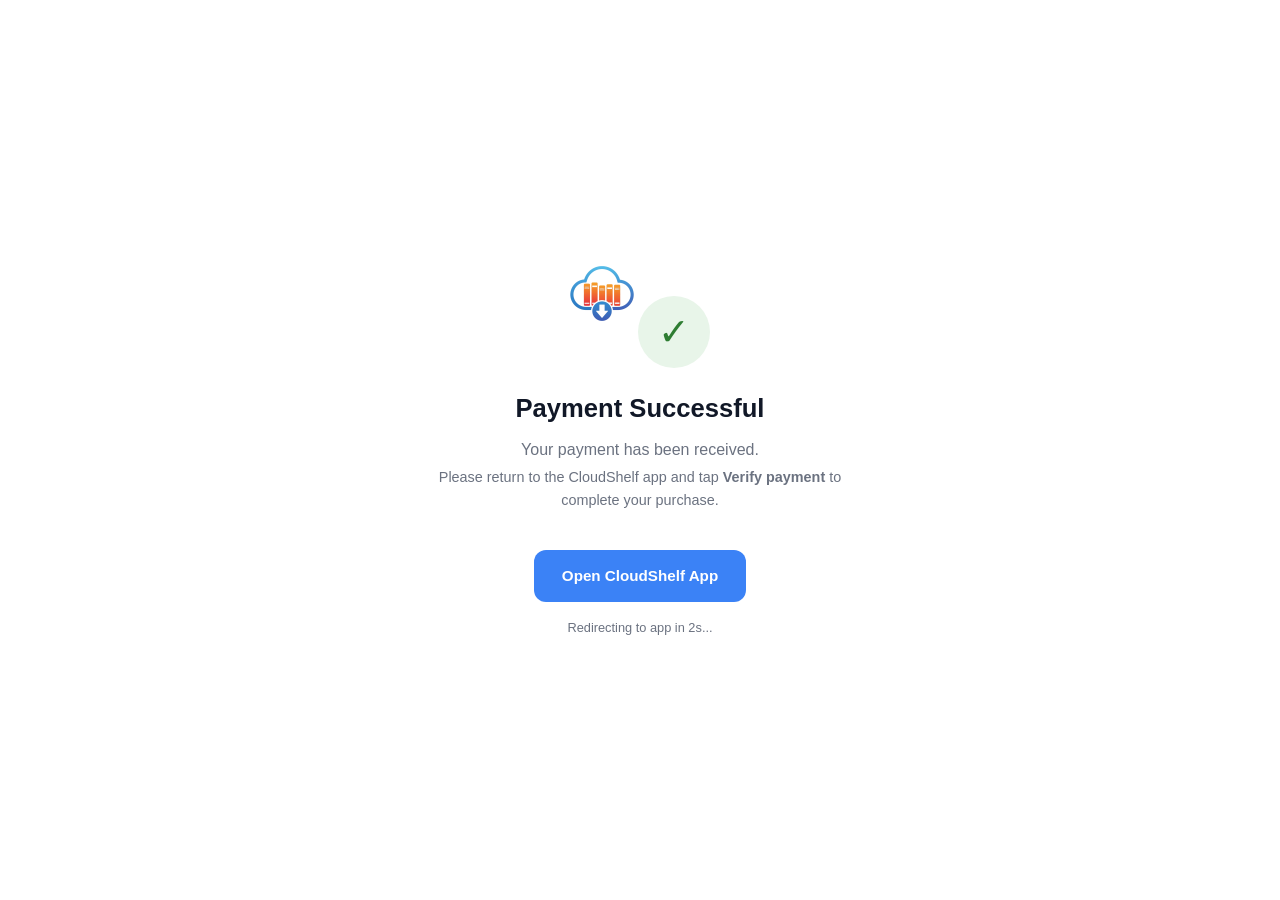
==== payment-return.html @ 8322b2bf "init CloudShelf-Hub" ====
<!DOCTYPE html>
<html lang="en" data-theme="light">
<head>
  <meta charset="UTF-8">
  <meta name="viewport" content="width=device-width, initial-scale=1.0">
  <title>Payment Successful — CloudShelf</title>
  <link rel="icon" href="img/app-logo.png">
  <link rel="stylesheet" href="style.css">
  <style>
    .pay-body {
      display: flex; align-items: center; justify-content: center;
      min-height: 100vh; padding: 24px;
    }
    .pay-card {
      max-width: 460px; width: 100%; text-align: center;
    }
    .pay-card .hero-logo { height: 64px; margin-bottom: 20px; }
    .pay-icon {
      display: inline-flex; align-items: center; justify-content: center;
      width: 72px; height: 72px; border-radius: 50%;
      background: #e8f5e9; color: #2e7d32;
      font-size: 2.4rem; margin-bottom: 20px;
    }
    [data-theme="dark"] .pay-icon {
      background: #1b3a1b; color: #66bb6a;
    }
    .pay-card h1 { font-size: 1.6rem; margin-bottom: 8px; }
    .pay-card .bill-code {
      font-size: 0.8rem; color: var(--text-muted);
      background: var(--surface); display: inline-block;
      padding: 4px 12px; border-radius: 6px; margin: 12px 0 20px;
      font-family: monospace;
    }
    .pay-card .btn { margin-top: 8px; }
    .pay-card .auto-msg {
      font-size: 0.8rem; color: var(--text-muted); margin-top: 16px;
    }
  </style>
</head>
<body>
  <div class="pay-body">
    <div class="pay-card">
      <img src="img/app-logo.png" alt="CloudShelf" class="hero-logo">
      <div class="pay-icon">&#10003;</div>
      <h1>Payment Successful</h1>
      <p style="color:var(--text-muted);margin-bottom:4px">
        Your payment has been received.
      </p>
      <p style="color:var(--text-muted);margin:0 0 4px;font-size:0.9rem">
        Please return to the CloudShelf app and tap <strong>Verify payment</strong> to complete your purchase.
      </p>
      <div class="bill-code" id="billDisplay"></div>
      <br>
      <a class="btn btn-primary" id="openAppBtn" href="cloudshelf://">
        Open CloudShelf App
      </a>
      <p class="auto-msg" id="autoMsg" style="display:none">Redirecting to app in <span id="countdown">3</span>s...</p>
    </div>
  </div>

  <script>
    (function() {
      var params = Object.fromEntries(new URLSearchParams(location.search));
      try {
        localStorage.setItem("cloudshelf_toyyibpay_return", JSON.stringify({
          ...params,
          at: Date.now()
        }));
      } catch (e) {}

      var billCode = params.billcode || params.BillCode || "";
      var billDisplay = document.getElementById("billDisplay");
      if (billCode) {
        billDisplay.textContent = "Bill: " + billCode;
      } else {
        billDisplay.style.display = "none";
      }

      var deepLink = "cloudshelf://payment-return" + (billCode ? "?billcode=" + encodeURIComponent(billCode) : "");
      document.getElementById("openAppBtn").href = deepLink;

      var seconds = 3;
      var countdown = document.getElementById("countdown");
      var autoMsg = document.getElementById("autoMsg");
      if (seconds > 0) {
        autoMsg.style.display = "block";
        var timer = setInterval(function() {
          seconds--;
          countdown.textContent = seconds;
          if (seconds <= 0) {
            clearInterval(timer);
            try { window.location.href = deepLink; } catch (_) {}
            autoMsg.style.display = "none";
          }
        }, 1000);
      }

      var saved = localStorage.getItem("cloudshelf-theme") || "light";
      document.documentElement.setAttribute("data-theme", saved);
    })();
  </script>
</body>
</html>
---- style.css ----
:root {
  --bg: #ffffff;
  --surface: #f3f4f6;
  --surface-hover: #e5e7eb;
  --border: #d1d5db;
  --primary: #3b82f6;
  --primary-hover: #2563eb;
  --primary-glow: rgba(59, 130, 246, 0.1);
  --text: #111827;
  --text-muted: #6b7280;
  --nav-bg: rgba(255, 255, 255, 0.85);
  --radius: 12px;
  --max-width: 1100px;
}

[data-theme="dark"] {
  --bg: #0a0e1a;
  --surface: #111827;
  --surface-hover: #1a2332;
  --border: #1f2937;
  --primary: #3b82f6;
  --primary-hover: #2563eb;
  --primary-glow: rgba(59, 130, 246, 0.15);
  --text: #f3f4f6;
  --text-muted: #9ca3af;
  --nav-bg: rgba(10, 14, 26, 0.85);
}

* { margin: 0; padding: 0; box-sizing: border-box; }
html { scroll-behavior: smooth; }
body {
  font-family: -apple-system, BlinkMacSystemFont, "Segoe UI", Roboto, Oxygen,
    Ubuntu, Cantarell, sans-serif;
  background: var(--bg);
  color: var(--text);
  line-height: 1.6;
  transition: background 0.3s, color 0.3s;
}

a { color: var(--primary); text-decoration: none; }
a:hover { color: var(--primary-hover); }

/* Nav */
nav {
  display: flex; align-items: center; justify-content: space-between;
  padding: 16px 24px; max-width: var(--max-width); margin: 0 auto;
  position: sticky; top: 0; z-index: 50;
  background: var(--nav-bg); backdrop-filter: blur(12px);
  transition: background 0.3s;
}
.nav-left { display: flex; align-items: center; gap: 24px; }
.nav-logo { display: flex; align-items: center; gap: 10px; font-weight: 700; font-size: 1.2rem; }
.nav-logo img { height: 32px; width: auto; }
.nav-links { display: flex; gap: 24px; }
.nav-links a { color: var(--text-muted); font-size: 0.9rem; transition: color 0.2s; }
.nav-links a:hover { color: var(--text); }

.theme-toggle {
  background: none; border: 1px solid var(--border); border-radius: 8px;
  color: var(--text-muted); cursor: pointer; padding: 6px 12px;
  font-size: 0.85rem; transition: all 0.2s;
}
.theme-toggle:hover { color: var(--text); border-color: var(--text-muted); }

/* Sections */
section { padding: 80px 24px; }
.section-inner { max-width: var(--max-width); margin: 0 auto; }
.section-title { font-size: 2rem; font-weight: 800; text-align: center; margin-bottom: 12px; }
.section-sub { color: var(--text-muted); text-align: center; max-width: 600px; margin: 0 auto 48px; font-size: 1.05rem; }

/* Hero */
#hero {
  padding: 100px 24px 80px; text-align: center;
  background: radial-gradient(ellipse at 50% 0%, var(--primary-glow) 0%, transparent 70%);
}
.hero-logo { height: 80px; width: auto; margin-bottom: 24px; }
.hero h1 { font-size: 3rem; font-weight: 900; margin-bottom: 16px; letter-spacing: -0.02em; }
.hero h1 span { color: var(--primary); }
.hero p { color: var(--text-muted); font-size: 1.15rem; max-width: 520px; margin: 0 auto 32px; }
.hero-buttons { display: flex; gap: 16px; justify-content: center; flex-wrap: wrap; margin-top: 24px; }

.btn {
  display: inline-flex; align-items: center; gap: 8px;
  padding: 14px 28px; border-radius: var(--radius); font-weight: 600;
  font-size: 0.95rem; cursor: pointer; border: none; transition: all 0.2s;
}
.btn-primary { background: var(--primary); color: #fff; }
.btn-primary:hover { background: var(--primary-hover); transform: translateY(-2px); box-shadow: 0 8px 24px rgba(59, 130, 246, 0.3); }
.btn-outline { background: transparent; color: var(--text); border: 1px solid var(--border); }
.btn-outline:hover { background: var(--surface); border-color: var(--text-muted); }
.btn-sm { padding: 8px 16px; font-size: 0.8rem; }

/* Features */
#features { background: var(--surface); transition: background 0.3s; }
.features-grid {
  display: grid; grid-template-columns: repeat(auto-fit, minmax(240px, 1fr)); gap: 24px;
}
.feature-card {
  background: var(--bg); border: 1px solid var(--border); border-radius: var(--radius);
  padding: 32px 24px; text-align: center; transition: all 0.2s;
}
.feature-card:hover { border-color: var(--primary); transform: translateY(-4px); }
.feature-card svg { width: 72px; height: 72px; margin-bottom: 16px; }
.feature-card h3 { font-size: 1.1rem; margin-bottom: 8px; }
.feature-card p { color: var(--text-muted); font-size: 0.9rem; }

/* Screenshots */
#screenshots { padding: 80px 0; }
.screenshots-wrapper {
  overflow: hidden; width: 100%;
}
.screenshots-track {
  display: flex; gap: 16px; width: max-content;
  animation: scroll 40s linear infinite;
}
.screenshots-track:hover { animation-play-state: paused; }
.screenshots-track img {
  height: 320px; width: auto; border-radius: var(--radius);
  border: 1px solid var(--border); flex-shrink: 0;
  transition: transform 0.2s; cursor: pointer;
}
.screenshots-track img:hover { transform: scale(1.05); }
@keyframes scroll {
  0% { transform: translateX(0); }
  100% { transform: translateX(-50%); }
}

/* Download */
#download { text-align: center; background: var(--surface); transition: background 0.3s; }
.download-buttons { display: flex; gap: 16px; justify-content: center; flex-wrap: wrap; }
.download-card {
  background: var(--bg); border: 1px solid var(--border); border-radius: var(--radius);
  padding: 32px 40px; text-align: center; min-width: 200px;
}
.download-card h3 { font-size: 1.15rem; margin-bottom: 4px; }
.download-card p { color: var(--text-muted); font-size: 0.85rem; margin-bottom: 16px; }

/* Footer */
footer {
  border-top: 1px solid var(--border); padding: 32px 24px;
  text-align: center; color: var(--text-muted); font-size: 0.85rem;
}
footer a { color: var(--text-muted); }
footer a:hover { color: var(--text); }
footer .footer-links { display: flex; gap: 16px; justify-content: center; align-items: center; flex-wrap: wrap; }
footer .footer-links span { color: var(--text-muted); font-size: 0.85rem; display: inline-flex; align-items: center; gap: 4px; }
footer .footer-links span img { filter: drop-shadow(0 0 1px white); }

/* Legal Pages */
.legal { max-width: 720px; margin: 0 auto; padding: 60px 24px 100px; }
.legal h1 { font-size: 2rem; margin-bottom: 8px; }
.legal .date { color: var(--text-muted); font-size: 0.9rem; margin-bottom: 32px; }
.legal h2 { font-size: 1.3rem; margin: 32px 0 12px; }
.legal p, .legal li { color: var(--text-muted); margin-bottom: 12px; line-height: 1.7; }
.legal ul { padding-left: 24px; }
.legal li { margin-bottom: 6px; }

/* Mobile Toggle */
.menu-toggle { display: none; background: none; border: none; color: var(--text); font-size: 1.5rem; cursor: pointer; }

@media (max-width: 640px) {
  .hero h1 { font-size: 2rem; }
  .section-title { font-size: 1.5rem; }
  .nav-left { flex-wrap: wrap; }
  .nav-links {
    display: none; position: absolute; top: 100%; left: 0; right: 0;
    background: var(--surface); flex-direction: column; padding: 16px 24px;
    border-bottom: 1px solid var(--border);
  }
  .nav-links.open { display: flex; }
  .menu-toggle { display: block; }
}
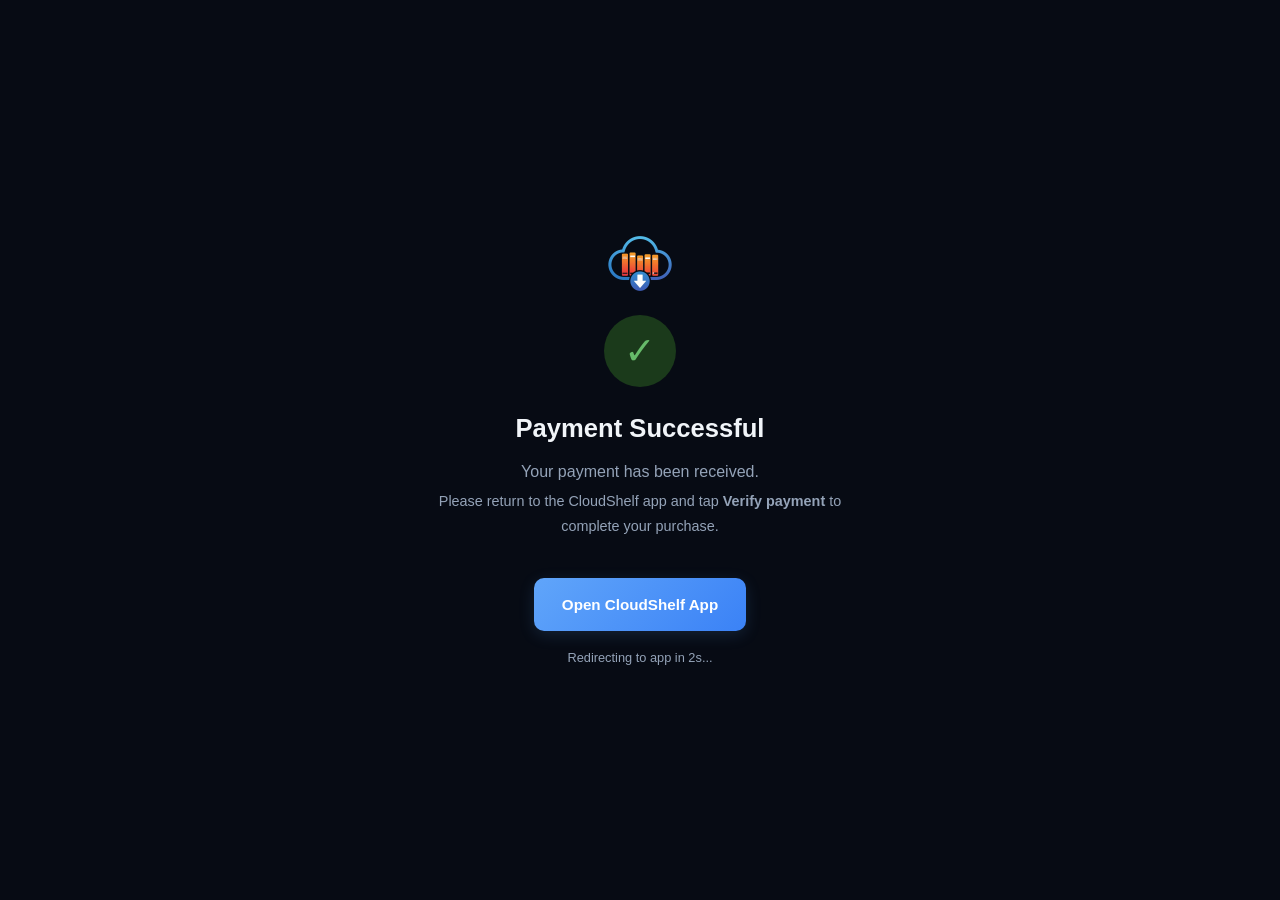
==== commit 9d59ab35: "UI: add logo, platform icons, dark mode default, scroll snap, scroll reveal, OG tags, smooth scroll " ====
--- a/payment-return.html
+++ b/payment-return.html
@@ -1,9 +1,14 @@
 <!DOCTYPE html>
-<html lang="en" data-theme="light">
+<html lang="en" data-theme="dark">
 <head>
   <meta charset="UTF-8">
   <meta name="viewport" content="width=device-width, initial-scale=1.0">
   <title>Payment Successful — CloudShelf</title>
+  <meta property="og:title" content="Payment Successful — CloudShelf">
+  <meta property="og:description" content="Your CloudShelf payment has been confirmed. Return to the app to complete your purchase.">
+  <meta property="og:image" content="https://madbytestudio.github.io/cloudshelf/img/app-logo.png">
+  <meta property="og:url" content="https://madbytestudio.github.io/cloudshelf/payment-return.html">
+  <meta property="og:type" content="website">
   <link rel="icon" href="img/app-logo.png">
   <link rel="stylesheet" href="style.css">
   <style>
@@ -40,7 +45,7 @@
 <body>
   <div class="pay-body">
     <div class="pay-card">
-      <img src="img/app-logo.png" alt="CloudShelf" class="hero-logo">
+      <img src="img/app-logo.png" alt="CloudShelf" class="hero-logo" decoding="async">
       <div class="pay-icon">&#10003;</div>
       <h1>Payment Successful</h1>
       <p style="color:var(--text-muted);margin-bottom:4px">
@@ -95,7 +100,7 @@
         }, 1000);
       }
 
-      var saved = localStorage.getItem("cloudshelf-theme") || "light";
+      var saved = localStorage.getItem("cloudshelf-theme") || "dark";
       document.documentElement.setAttribute("data-theme", saved);
     })();
   </script>
--- a/style.css
+++ b/style.css
@@ -1,172 +1,1283 @@
+/* ============================================
+   CloudShelf — Modern Redesign
+   ============================================ */
+
+html {
+  scroll-behavior: smooth;
+  scroll-snap-type: y proximity;
+  scroll-padding-top: 76px;
+}
+
+section[id] {
+  scroll-snap-align: start;
+  min-height: 100vh;
+}
+
+footer {
+  scroll-snap-align: end;
+  min-height: 160px;
+}
+
+/* ---------- Scroll Reveal ---------- */
+.reveal {
+  opacity: 0;
+  transform: translateY(30px);
+  transition: opacity 0.6s cubic-bezier(0.22, 1, 0.36, 1),
+              transform 0.6s cubic-bezier(0.22, 1, 0.36, 1);
+}
+.reveal.visible {
+  opacity: 1;
+  transform: translateY(0);
+}
+
+/* ---------- Variables ---------- */
 :root {
   --bg: #ffffff;
-  --surface: #f3f4f6;
-  --surface-hover: #e5e7eb;
-  --border: #d1d5db;
+  --surface: #f1f5f9;
+  --surface-hover: #e2e8f0;
+  --border: #cbd5e1;
   --primary: #3b82f6;
   --primary-hover: #2563eb;
-  --primary-glow: rgba(59, 130, 246, 0.1);
-  --text: #111827;
-  --text-muted: #6b7280;
-  --nav-bg: rgba(255, 255, 255, 0.85);
-  --radius: 12px;
+  --primary-light: rgba(59, 130, 246, 0.12);
+  --primary-glow: rgba(59, 130, 246, 0.2);
+  --text: #0f172a;
+  --text-muted: #64748b;
+  --nav-bg: rgba(255, 255, 255, 0.72);
+  --radius: 16px;
+  --radius-sm: 10px;
   --max-width: 1100px;
+  --font-heading: 'Poppins', -apple-system, BlinkMacSystemFont, sans-serif;
+  --font-body: 'Open Sans', -apple-system, BlinkMacSystemFont, sans-serif;
+  --shadow-sm: 0 1px 3px rgba(0, 0, 0, 0.06);
+  --shadow-md: 0 4px 20px rgba(0, 0, 0, 0.08);
+  --shadow-lg: 0 8px 40px rgba(0, 0, 0, 0.12);
+  --shadow-glow: 0 8px 32px var(--primary-glow);
 }
 
 [data-theme="dark"] {
-  --bg: #0a0e1a;
-  --surface: #111827;
-  --surface-hover: #1a2332;
-  --border: #1f2937;
-  --primary: #3b82f6;
-  --primary-hover: #2563eb;
-  --primary-glow: rgba(59, 130, 246, 0.15);
-  --text: #f3f4f6;
-  --text-muted: #9ca3af;
-  --nav-bg: rgba(10, 14, 26, 0.85);
-}
-
-* { margin: 0; padding: 0; box-sizing: border-box; }
-html { scroll-behavior: smooth; }
+  --bg: #070b14;
+  --surface: #0f172a;
+  --surface-hover: #1e293b;
+  --border: #1e293b;
+  --primary: #60a5fa;
+  --primary-hover: #3b82f6;
+  --primary-light: rgba(96, 165, 250, 0.1);
+  --primary-glow: rgba(96, 165, 250, 0.15);
+  --text: #f1f5f9;
+  --text-muted: #94a3b8;
+  --nav-bg: rgba(7, 11, 20, 0.78);
+  --shadow-sm: 0 1px 3px rgba(0, 0, 0, 0.2);
+  --shadow-md: 0 4px 20px rgba(0, 0, 0, 0.3);
+  --shadow-lg: 0 8px 40px rgba(0, 0, 0, 0.4);
+  --shadow-glow: 0 8px 32px var(--primary-glow);
+}
+
+/* ---------- Reset ---------- */
+*, *::before, *::after { margin: 0; padding: 0; box-sizing: border-box; }
+
+html {
+  scroll-behavior: smooth;
+  scroll-padding-top: 80px;
+}
+
 body {
-  font-family: -apple-system, BlinkMacSystemFont, "Segoe UI", Roboto, Oxygen,
-    Ubuntu, Cantarell, sans-serif;
+  font-family: var(--font-body);
   background: var(--bg);
   color: var(--text);
-  line-height: 1.6;
-  transition: background 0.3s, color 0.3s;
-}
-
-a { color: var(--primary); text-decoration: none; }
+  line-height: 1.7;
+  transition: background 0.4s ease, color 0.4s ease;
+  overflow-x: hidden;
+  -webkit-font-smoothing: antialiased;
+  -moz-osx-font-smoothing: grayscale;
+}
+
+a { color: var(--primary); text-decoration: none; transition: color 0.2s; }
 a:hover { color: var(--primary-hover); }
 
-/* Nav */
+img { max-width: 100%; height: auto; display: block; }
+
+/* ---------- Kinetic Canvas ---------- */
+#kinetic-canvas {
+  position: fixed;
+  inset: 0;
+  width: 100%;
+  height: 100%;
+  pointer-events: none;
+  z-index: -1;
+}
+
+/* ---------- Nav ---------- */
 nav {
-  display: flex; align-items: center; justify-content: space-between;
-  padding: 16px 24px; max-width: var(--max-width); margin: 0 auto;
-  position: sticky; top: 0; z-index: 50;
-  background: var(--nav-bg); backdrop-filter: blur(12px);
-  transition: background 0.3s;
-}
-.nav-left { display: flex; align-items: center; gap: 24px; }
-.nav-logo { display: flex; align-items: center; gap: 10px; font-weight: 700; font-size: 1.2rem; }
-.nav-logo img { height: 32px; width: auto; }
-.nav-links { display: flex; gap: 24px; }
-.nav-links a { color: var(--text-muted); font-size: 0.9rem; transition: color 0.2s; }
-.nav-links a:hover { color: var(--text); }
+  display: flex;
+  align-items: center;
+  justify-content: space-between;
+  padding: 12px 20px;
+  max-width: var(--max-width);
+  margin: 12px auto 0;
+  position: sticky;
+  top: 12px;
+  z-index: 100;
+  background: var(--nav-bg);
+  backdrop-filter: blur(16px) saturate(1.4);
+  -webkit-backdrop-filter: blur(16px) saturate(1.4);
+  border: 1px solid var(--border);
+  border-radius: var(--radius);
+  transition: background 0.4s, border-color 0.4s, box-shadow 0.4s;
+  box-shadow: var(--shadow-sm);
+}
+
+.nav-left {
+  display: flex;
+  align-items: center;
+  gap: 20px;
+  width: 100%;
+}
+
+.nav-logo {
+  display: flex;
+  align-items: center;
+  gap: 10px;
+  font-family: var(--font-heading);
+  font-weight: 700;
+  font-size: 1.15rem;
+  color: var(--text) !important;
+  flex-shrink: 0;
+}
+
+.nav-logo img {
+  height: 32px;
+  width: auto;
+  border-radius: 6px;
+}
+
+.nav-links {
+  display: flex;
+  gap: 8px;
+  margin-left: auto;
+}
+
+.nav-links a {
+  color: var(--text-muted);
+  font-size: 0.9rem;
+  font-weight: 500;
+  padding: 6px 14px;
+  border-radius: 8px;
+  transition: all 0.2s;
+}
+
+.nav-links a:hover,
+.nav-links a.active {
+  color: var(--text);
+  background: var(--primary-light);
+}
 
 .theme-toggle {
-  background: none; border: 1px solid var(--border); border-radius: 8px;
-  color: var(--text-muted); cursor: pointer; padding: 6px 12px;
-  font-size: 0.85rem; transition: all 0.2s;
-}
-.theme-toggle:hover { color: var(--text); border-color: var(--text-muted); }
-
-/* Sections */
-section { padding: 80px 24px; }
-.section-inner { max-width: var(--max-width); margin: 0 auto; }
-.section-title { font-size: 2rem; font-weight: 800; text-align: center; margin-bottom: 12px; }
-.section-sub { color: var(--text-muted); text-align: center; max-width: 600px; margin: 0 auto 48px; font-size: 1.05rem; }
-
-/* Hero */
+  display: flex;
+  align-items: center;
+  justify-content: center;
+  background: var(--surface);
+  border: 1px solid var(--border);
+  border-radius: 10px;
+  color: var(--text-muted);
+  cursor: pointer;
+  padding: 8px;
+  font-size: 0;
+  transition: all 0.2s;
+  flex-shrink: 0;
+  width: 38px;
+  height: 38px;
+}
+
+.theme-toggle:hover {
+  color: var(--text);
+  border-color: var(--text-muted);
+  background: var(--surface-hover);
+}
+
+[data-theme="light"] .theme-toggle .moon-icon { display: block; }
+[data-theme="light"] .theme-toggle .sun-icon { display: none; }
+[data-theme="dark"] .theme-toggle .sun-icon { display: block; }
+[data-theme="dark"] .theme-toggle .moon-icon { display: none; }
+
+/* ---------- Hamburger ---------- */
+.menu-toggle {
+  display: none;
+  flex-direction: column;
+  justify-content: center;
+  align-items: center;
+  gap: 4px;
+  background: none;
+  border: none;
+  cursor: pointer;
+  padding: 6px;
+  margin-left: auto;
+  width: 36px;
+  height: 36px;
+  border-radius: 8px;
+  transition: background 0.2s;
+}
+
+.menu-toggle:hover { background: var(--surface-hover); }
+
+.menu-toggle span {
+  display: block;
+  width: 22px;
+  height: 2px;
+  background: var(--text);
+  border-radius: 2px;
+  transition: all 0.3s cubic-bezier(0.34, 1.56, 0.64, 1);
+}
+
+.menu-toggle.open span:nth-child(1) {
+  transform: translateY(6px) rotate(45deg);
+}
+
+.menu-toggle.open span:nth-child(2) {
+  opacity: 0;
+  transform: scaleX(0);
+}
+
+.menu-toggle.open span:nth-child(3) {
+  transform: translateY(-6px) rotate(-45deg);
+}
+
+/* ---------- Sections ---------- */
+section {
+  padding: 80px 20px;
+}
+
+.section-inner {
+  max-width: var(--max-width);
+  margin: 0 auto;
+}
+
+.section-title {
+  font-family: var(--font-heading);
+  font-size: clamp(1.75rem, 4vw, 2.5rem);
+  font-weight: 800;
+  text-align: center;
+  margin-bottom: 12px;
+  letter-spacing: -0.02em;
+}
+
+.section-sub {
+  color: var(--text-muted);
+  text-align: center;
+  max-width: 560px;
+  margin: 0 auto 48px;
+  font-size: clamp(0.95rem, 1.5vw, 1.1rem);
+}
+
+/* ---------- Scroll Reveal ---------- */
+.reveal-on-scroll {
+  opacity: 0;
+  transform: translateY(30px);
+  transition: opacity 0.7s cubic-bezier(0.22, 1, 0.36, 1),
+              transform 0.7s cubic-bezier(0.22, 1, 0.36, 1);
+}
+
+.reveal-on-scroll.revealed {
+  opacity: 1;
+  transform: translateY(0);
+}
+
+/* ---------- Hero ---------- */
 #hero {
-  padding: 100px 24px 80px; text-align: center;
-  background: radial-gradient(ellipse at 50% 0%, var(--primary-glow) 0%, transparent 70%);
-}
-.hero-logo { height: 80px; width: auto; margin-bottom: 24px; }
-.hero h1 { font-size: 3rem; font-weight: 900; margin-bottom: 16px; letter-spacing: -0.02em; }
-.hero h1 span { color: var(--primary); }
-.hero p { color: var(--text-muted); font-size: 1.15rem; max-width: 520px; margin: 0 auto 32px; }
-.hero-buttons { display: flex; gap: 16px; justify-content: center; flex-wrap: wrap; margin-top: 24px; }
-
+  padding: 40px 20px 80px;
+  text-align: center;
+  position: relative;
+  overflow: hidden;
+}
+
+.hero-bg-shapes {
+  position: absolute;
+  inset: 0;
+  pointer-events: none;
+  overflow: hidden;
+  z-index: 0;
+}
+
+.shape {
+  position: absolute;
+  border-radius: 50%;
+  filter: blur(80px);
+  opacity: 0.4;
+}
+
+.shape-1 {
+  width: 500px;
+  height: 500px;
+  background: radial-gradient(circle, var(--primary) 0%, transparent 70%);
+  top: -200px;
+  right: -100px;
+  animation: floatShape 12s ease-in-out infinite;
+}
+
+.shape-2 {
+  width: 350px;
+  height: 350px;
+  background: radial-gradient(circle, #818cf8 0%, transparent 70%);
+  bottom: -100px;
+  left: -80px;
+  animation: floatShape 16s ease-in-out infinite reverse;
+}
+
+.shape-3 {
+  width: 250px;
+  height: 250px;
+  background: radial-gradient(circle, #06b6d4 0%, transparent 70%);
+  top: 40%;
+  left: 60%;
+  animation: floatShape 14s ease-in-out infinite 2s;
+}
+
+@keyframes floatShape {
+  0%, 100% { transform: translate(0, 0) scale(1); }
+  33% { transform: translate(30px, -40px) scale(1.05); }
+  66% { transform: translate(-20px, 20px) scale(0.95); }
+}
+
+.hero-content {
+  display: grid;
+  grid-template-columns: 1fr 1fr;
+  gap: 48px;
+  align-items: center;
+  text-align: left;
+  position: relative;
+  z-index: 1;
+}
+
+.hero-text {
+  display: flex;
+  flex-direction: column;
+  align-items: center;
+  text-align: center;
+  gap: 16px;
+}
+
+.hero-badge {
+  display: inline-flex;
+  align-items: center;
+  gap: 6px;
+  background: var(--primary-light);
+  color: var(--primary);
+  font-size: 0.8rem;
+  font-weight: 600;
+  padding: 6px 14px;
+  border-radius: 20px;
+  width: fit-content;
+  border: 1px solid color-mix(in srgb, var(--primary) 20%, transparent);
+}
+
+#hero h1 {
+  font-family: var(--font-heading);
+  font-size: clamp(2.5rem, 5.5vw, 4rem);
+  font-weight: 900;
+  letter-spacing: -0.03em;
+  line-height: 1.1;
+}
+
+#hero h1 .swap-text { color: var(--primary); }
+
+.hero-desc {
+  color: var(--text-muted);
+  font-size: clamp(0.95rem, 1.3vw, 1.1rem);
+  max-width: 480px;
+  margin: 0 auto;
+  line-height: 1.7;
+}
+
+.hero-buttons {
+  display: flex;
+  gap: 12px;
+  flex-wrap: wrap;
+  justify-content: center;
+  margin-top: 8px;
+}
+
+/* Hero Visual - Mockup */
+.hero-visual {
+  display: flex;
+  align-items: center;
+  justify-content: center;
+}
+
+.hero-mockup {
+  position: relative;
+  width: 100%;
+  max-width: 280px;
+  border-radius: 20px;
+  overflow: hidden;
+  border: 2px solid var(--border);
+  box-shadow: var(--shadow-lg);
+  transform: perspective(800px) rotateY(-5deg) rotateX(2deg);
+  transition: transform 0.5s cubic-bezier(0.22, 1, 0.36, 1);
+}
+
+.hero-mockup:hover {
+  transform: perspective(800px) rotateY(0deg) rotateX(0deg);
+}
+
+.hero-mockup img {
+  width: 100%;
+  height: auto;
+  display: block;
+}
+
+.mockup-glow {
+  position: absolute;
+  inset: 0;
+  background: linear-gradient(135deg, rgba(59,130,246,0.15) 0%, transparent 50%);
+  pointer-events: none;
+}
+
+/* Hero Legacy (for tilt JS compatibility) */
+.hero-logo-tilt {
+  perspective: 650px;
+  display: inline-flex;
+  flex-direction: column;
+  align-items: center;
+  margin-bottom: 24px;
+}
+
+.hero-logo {
+  max-width: 200px;
+  height: auto;
+  display: block;
+  margin: 0 auto 16px;
+}
+
+/* Download Icon Animation */
+.download-icon {
+  overflow: visible;
+}
+
+.download-arrow {
+  transform-origin: center;
+  transition: transform 0.3s cubic-bezier(0.68, -0.6, 0.32, 1.6);
+}
+
+.btn:hover .download-arrow {
+  transform: translateY(2px);
+}
+
+/* ---------- Buttons ---------- */
 .btn {
-  display: inline-flex; align-items: center; gap: 8px;
-  padding: 14px 28px; border-radius: var(--radius); font-weight: 600;
-  font-size: 0.95rem; cursor: pointer; border: none; transition: all 0.2s;
-}
-.btn-primary { background: var(--primary); color: #fff; }
-.btn-primary:hover { background: var(--primary-hover); transform: translateY(-2px); box-shadow: 0 8px 24px rgba(59, 130, 246, 0.3); }
-.btn-outline { background: transparent; color: var(--text); border: 1px solid var(--border); }
-.btn-outline:hover { background: var(--surface); border-color: var(--text-muted); }
-.btn-sm { padding: 8px 16px; font-size: 0.8rem; }
-
-/* Features */
-#features { background: var(--surface); transition: background 0.3s; }
+  --mx: 0px;
+  --my: 0px;
+  display: inline-flex;
+  align-items: center;
+  gap: 8px;
+  padding: 14px 28px;
+  border-radius: var(--radius-sm);
+  font-family: var(--font-body);
+  font-weight: 600;
+  font-size: 0.95rem;
+  cursor: pointer;
+  border: none;
+  transition: all 0.25s cubic-bezier(0.22, 1, 0.36, 1);
+  transform: translate(var(--mx), var(--my));
+}
+
+.btn-primary {
+  background: linear-gradient(135deg, var(--primary), var(--primary-hover));
+  color: #fff;
+  box-shadow: 0 4px 16px var(--primary-glow);
+}
+
+.btn-primary:hover {
+  color: #fff;
+  transform: translate(var(--mx), calc(var(--my) + -2px));
+  box-shadow: 0 8px 28px var(--primary-glow);
+}
+
+.btn-outline {
+  background: transparent;
+  color: var(--text);
+  border: 1px solid var(--border);
+}
+
+.btn-outline:hover {
+  background: var(--surface);
+  border-color: var(--text-muted);
+  transform: translate(var(--mx), calc(var(--my) + -2px));
+}
+
+.btn-green {
+  background: linear-gradient(135deg, #22c55e, #16a34a);
+  color: #fff;
+  box-shadow: 0 4px 16px rgba(34, 197, 94, 0.3);
+}
+
+.btn-green:hover {
+  color: #fff;
+  transform: translate(var(--mx), calc(var(--my) + -2px));
+  box-shadow: 0 8px 28px rgba(34, 197, 94, 0.4);
+}
+
+.btn-red {
+  background: linear-gradient(135deg, #ef4444, #dc2626);
+  color: #fff;
+  box-shadow: 0 4px 16px rgba(239, 68, 68, 0.3);
+}
+
+.btn-red:hover {
+  color: #fff;
+  transform: translate(var(--mx), calc(var(--my) + -2px));
+  box-shadow: 0 8px 28px rgba(239, 68, 68, 0.4);
+}
+
+.btn-danger {
+  border-color: #ef4444 !important;
+  color: #ef4444 !important;
+}
+
+.btn-danger:hover {
+  background: rgba(239, 68, 68, 0.08) !important;
+}
+
+/* ---------- Features ---------- */
+#features {
+  background: linear-gradient(180deg,
+    color-mix(in srgb, var(--primary) 5%, var(--bg)) 0%,
+    var(--surface) 100%);
+  transition: background 0.4s;
+}
+
 .features-grid {
-  display: grid; grid-template-columns: repeat(auto-fit, minmax(240px, 1fr)); gap: 24px;
-}
+  display: grid;
+  grid-template-columns: repeat(auto-fit, minmax(240px, 1fr));
+  gap: 24px;
+}
+
 .feature-card {
-  background: var(--bg); border: 1px solid var(--border); border-radius: var(--radius);
-  padding: 32px 24px; text-align: center; transition: all 0.2s;
-}
-.feature-card:hover { border-color: var(--primary); transform: translateY(-4px); }
-.feature-card svg { width: 72px; height: 72px; margin-bottom: 16px; }
-.feature-card h3 { font-size: 1.1rem; margin-bottom: 8px; }
-.feature-card p { color: var(--text-muted); font-size: 0.9rem; }
-
-/* Screenshots */
-#screenshots { padding: 80px 0; }
-.screenshots-wrapper {
-  overflow: hidden; width: 100%;
-}
-.screenshots-track {
-  display: flex; gap: 16px; width: max-content;
-  animation: scroll 40s linear infinite;
-}
-.screenshots-track:hover { animation-play-state: paused; }
-.screenshots-track img {
-  height: 320px; width: auto; border-radius: var(--radius);
-  border: 1px solid var(--border); flex-shrink: 0;
-  transition: transform 0.2s; cursor: pointer;
-}
-.screenshots-track img:hover { transform: scale(1.05); }
-@keyframes scroll {
-  0% { transform: translateX(0); }
-  100% { transform: translateX(-50%); }
-}
-
-/* Download */
-#download { text-align: center; background: var(--surface); transition: background 0.3s; }
-.download-buttons { display: flex; gap: 16px; justify-content: center; flex-wrap: wrap; }
+  background: var(--bg);
+  border: 1px solid var(--border);
+  border-radius: var(--radius);
+  padding: 36px 28px;
+  text-align: center;
+  opacity: 0;
+  transform: translateY(30px);
+  transition: opacity 0.6s cubic-bezier(0.22,1,0.36,1),
+              transform 0.6s cubic-bezier(0.22,1,0.36,1),
+              border-color 0.3s, box-shadow 0.3s;
+  cursor: default;
+}
+
+.feature-card.visible {
+  opacity: 1;
+  transform: translateY(0);
+}
+
+.feature-card:hover,
+.feature-card.visible:hover {
+  border-color: var(--primary);
+  transform: translateY(-6px);
+  box-shadow: 0 12px 40px var(--primary-light);
+}
+
+.feature-icon {
+  display: flex;
+  align-items: center;
+  justify-content: center;
+  margin-bottom: 16px;
+}
+
+.feature-card svg {
+  width: 72px;
+  height: 72px;
+  overflow: visible;
+}
+
+.feature-card svg .icon-blue {
+  stroke-dashoffset: 0;
+  stroke-dasharray: var(--path-len, 0);
+  transition: stroke-dashoffset 0.5s cubic-bezier(0.22,1,0.36,1);
+}
+
+.feature-card svg .icon-cyan {
+  stroke-dashoffset: var(--path-len, 0);
+  stroke-dasharray: var(--path-len, 0);
+  stroke: #06b6d4;
+  transition: stroke-dashoffset 0.5s cubic-bezier(0.22,1,0.36,1) 0.15s;
+}
+
+.feature-card:hover svg .icon-blue { stroke-dashoffset: var(--path-len, 0); }
+.feature-card:hover svg .icon-cyan { stroke-dashoffset: 0; }
+
+.feature-card h3 {
+  font-family: var(--font-heading);
+  font-size: 1.1rem;
+  font-weight: 600;
+  margin-bottom: 8px;
+}
+
+.feature-card p {
+  color: var(--text-muted);
+  font-size: 0.9rem;
+  line-height: 1.65;
+}
+
+/* ---------- Gallery / Coverflow ---------- */
+#gallery {
+  text-align: center;
+  overflow-x: hidden;
+}
+
+#gallery .coverflow-container {
+  position: relative;
+  width: 100%;
+  max-width: 900px;
+  height: 420px;
+  perspective: 1000px;
+  margin: 0 auto;
+}
+
+.coverflow-track {
+  position: relative;
+  width: 100%;
+  height: 100%;
+  transform-style: preserve-3d;
+}
+
+.coverflow-card {
+  position: absolute;
+  left: 50%;
+  top: 50%;
+  height: 380px;
+  width: auto;
+  border-radius: var(--radius);
+  overflow: hidden;
+  cursor: pointer;
+  transition: transform 0.5s cubic-bezier(0.22, 1, 0.36, 1),
+              opacity 0.5s ease;
+  border: 2px solid var(--border);
+  backface-visibility: hidden;
+  transform-style: preserve-3d;
+  will-change: transform, opacity;
+  box-shadow: var(--shadow-md);
+  background: var(--surface);
+}
+
+.coverflow-card img {
+  height: 100%;
+  width: auto;
+  display: block;
+  pointer-events: none;
+  user-select: none;
+}
+
+.coverflow-card.active {
+  border-color: var(--primary);
+  box-shadow: 0 0 30px var(--primary-glow), var(--shadow-md);
+}
+
+.coverflow-arrow {
+  position: absolute;
+  top: 50%;
+  transform: translateY(-50%);
+  width: 48px;
+  height: 48px;
+  border-radius: 50%;
+  border: 1px solid var(--border);
+  background: var(--bg);
+  color: var(--text);
+  cursor: pointer;
+  z-index: 10;
+  display: flex;
+  align-items: center;
+  justify-content: center;
+  transition: all 0.2s;
+  box-shadow: var(--shadow-md);
+}
+
+.coverflow-arrow:hover {
+  background: var(--surface);
+  border-color: var(--primary);
+  color: var(--primary);
+}
+
+.coverflow-arrow-left { left: 4px; }
+.coverflow-arrow-right { right: 4px; }
+
+/* ---------- Download ---------- */
+#download {
+  text-align: center;
+  background: var(--surface);
+  transition: background 0.4s;
+}
+
+.download-buttons {
+  display: grid;
+  grid-template-columns: repeat(auto-fit, minmax(300px, 1fr));
+  gap: 20px;
+}
+
 .download-card {
-  background: var(--bg); border: 1px solid var(--border); border-radius: var(--radius);
-  padding: 32px 40px; text-align: center; min-width: 200px;
-}
-.download-card h3 { font-size: 1.15rem; margin-bottom: 4px; }
-.download-card p { color: var(--text-muted); font-size: 0.85rem; margin-bottom: 16px; }
-
-/* Footer */
+  background: var(--bg);
+  border: 1px solid var(--border);
+  border-radius: var(--radius);
+  padding: 32px;
+  text-align: center;
+  display: flex;
+  flex-direction: column;
+  align-items: center;
+  gap: 12px;
+  transition: all 0.3s cubic-bezier(0.22, 1, 0.36, 1);
+  cursor: default;
+}
+
+.download-card:hover {
+  border-color: var(--primary);
+  box-shadow: 0 12px 40px var(--primary-light);
+  transform: translateY(-4px);
+}
+
+.download-card.card-green:hover {
+  border-color: #22c55e;
+  box-shadow: 0 12px 40px rgba(34, 197, 94, 0.12);
+}
+
+.download-card.card-red:hover {
+  border-color: #ef4444;
+  box-shadow: 0 12px 40px rgba(239, 68, 68, 0.12);
+}
+
+.platform-icon {
+  display: flex;
+  align-items: center;
+  justify-content: center;
+  width: 72px;
+  height: 72px;
+  border-radius: 50%;
+  background: var(--primary-light);
+  margin-bottom: 4px;
+}
+
+.download-card.card-green .platform-icon {
+  background: rgba(34, 197, 94, 0.12);
+}
+
+.download-card.card-red .platform-icon {
+  background: rgba(239, 68, 68, 0.12);
+}
+
+.download-card h3 {
+  font-family: var(--font-heading);
+  font-size: 1.2rem;
+  font-weight: 600;
+}
+
+.download-card > p {
+  color: var(--text-muted);
+  font-size: 0.85rem;
+}
+
+.download-card .btn {
+  width: 100%;
+  justify-content: center;
+  margin-top: 4px;
+}
+
+.qr-section {
+  display: flex;
+  flex-direction: column;
+  align-items: center;
+  gap: 8px;
+  width: 100%;
+  margin-top: 8px;
+}
+
+.qr-section img {
+  border-radius: 12px;
+  border: 2px solid var(--border);
+  max-width: 160px;
+  height: auto;
+}
+
+.qr-section p {
+  font-size: 0.75rem;
+  color: var(--text-muted);
+  text-align: center;
+  max-width: 200px;
+}
+
+.update-footer {
+  margin-top: 8px;
+  padding-top: 12px;
+  border-top: 1px solid var(--border);
+  font-size: 0.75rem;
+  color: var(--text-muted);
+  width: 100%;
+}
+
+/* ---------- Terminal Install Guide ---------- */
+.install-terminal {
+  width: 100%;
+  border-radius: var(--radius-sm);
+  overflow: hidden;
+  font-size: 0.85rem;
+  text-align: left;
+}
+
+.install-terminal[open] {
+  border: 1px solid var(--border);
+}
+
+.terminal-bar {
+  display: flex;
+  align-items: center;
+  gap: 8px;
+  padding: 10px 14px;
+  cursor: pointer;
+  border-radius: var(--radius-sm);
+  border: 1px solid var(--border);
+  list-style: none;
+  -webkit-user-select: none;
+  user-select: none;
+  transition: all 0.2s;
+}
+
+.install-terminal[open] .terminal-bar {
+  border-radius: var(--radius-sm) var(--radius-sm) 0 0;
+  border-bottom: none;
+  background: var(--surface-hover);
+}
+
+.terminal-bar::-webkit-details-marker { display: none; }
+.terminal-bar::marker { display: none; content: ''; }
+
+.terminal-bar:hover {
+  background: var(--surface-hover);
+  border-color: var(--primary);
+}
+
+.terminal-dots { display: flex; gap: 4px; flex-shrink: 0; }
+
+.terminal-dots .dot {
+  width: 8px;
+  height: 8px;
+  border-radius: 50%;
+  opacity: 0.9;
+}
+
+.terminal-dots .dot:nth-child(1) { background: #ff5f57; }
+.terminal-dots .dot:nth-child(2) { background: #ffbd2e; }
+.terminal-dots .dot:nth-child(3) { background: #28c840; }
+
+.terminal-title {
+  font-family: 'SF Mono', 'Fira Code', 'Consolas', monospace;
+  font-size: 10px;
+  color: var(--text-muted);
+  letter-spacing: 0.05em;
+  text-transform: uppercase;
+}
+
+.terminal-body {
+  padding: 16px 14px;
+  background: var(--surface);
+  border: 1px solid var(--border);
+  border-top: none;
+  border-radius: 0 0 var(--radius-sm) var(--radius-sm);
+}
+
+.step {
+  display: flex;
+  align-items: flex-start;
+  gap: 10px;
+  position: relative;
+  padding-bottom: 18px;
+}
+
+.step:last-child { padding-bottom: 0; }
+
+.step-line {
+  position: absolute;
+  left: 11px;
+  top: 22px;
+  bottom: -4px;
+  width: 1px;
+  background: var(--primary);
+  opacity: 0.25;
+}
+
+.step:last-child .step-line { display: none; }
+
+.step-circle {
+  width: 23px;
+  height: 23px;
+  border-radius: 50%;
+  background: linear-gradient(135deg, var(--primary), var(--primary-hover));
+  display: flex;
+  align-items: center;
+  justify-content: center;
+  flex-shrink: 0;
+  z-index: 1;
+  font-size: 11px;
+  font-weight: 700;
+  color: #fff;
+}
+
+.step-content { display: flex; flex-direction: column; gap: 1px; padding-top: 2px; }
+
+.step-label {
+  font-size: 0.8rem;
+  font-weight: 600;
+  color: var(--text);
+}
+
+.step-desc {
+  font-size: 0.75rem;
+  color: var(--text-muted);
+  line-height: 1.5;
+}
+
+.step-desc code {
+  background: var(--bg);
+  padding: 1px 6px;
+  border-radius: 4px;
+  font-size: 0.7rem;
+  border: 1px solid var(--border);
+}
+
+/* ---------- Footer ---------- */
 footer {
-  border-top: 1px solid var(--border); padding: 32px 24px;
-  text-align: center; color: var(--text-muted); font-size: 0.85rem;
-}
-footer a { color: var(--text-muted); }
-footer a:hover { color: var(--text); }
-footer .footer-links { display: flex; gap: 16px; justify-content: center; align-items: center; flex-wrap: wrap; }
-footer .footer-links span { color: var(--text-muted); font-size: 0.85rem; display: inline-flex; align-items: center; gap: 4px; }
-footer .footer-links span img { filter: drop-shadow(0 0 1px white); }
-
-/* Legal Pages */
-.legal { max-width: 720px; margin: 0 auto; padding: 60px 24px 100px; }
-.legal h1 { font-size: 2rem; margin-bottom: 8px; }
-.legal .date { color: var(--text-muted); font-size: 0.9rem; margin-bottom: 32px; }
-.legal h2 { font-size: 1.3rem; margin: 32px 0 12px; }
-.legal p, .legal li { color: var(--text-muted); margin-bottom: 12px; line-height: 1.7; }
+  border-top: 1px solid var(--border);
+  padding: 40px 20px;
+  text-align: center;
+}
+
+.footer-inner {
+  max-width: var(--max-width);
+  margin: 0 auto;
+  display: flex;
+  flex-direction: column;
+  align-items: center;
+  gap: 16px;
+}
+
+.footer-brand {
+  display: flex;
+  align-items: center;
+  gap: 10px;
+  font-family: var(--font-heading);
+  font-weight: 600;
+  font-size: 1rem;
+  color: var(--text);
+}
+
+.footer-logo {
+  height: 28px;
+  width: auto;
+  filter: drop-shadow(0 0 1px white);
+}
+
+.footer-links {
+  display: flex;
+  gap: 20px;
+  flex-wrap: wrap;
+  justify-content: center;
+}
+
+.footer-links a {
+  color: var(--text-muted);
+  font-size: 0.85rem;
+  transition: color 0.2s;
+}
+
+.footer-links a:hover { color: var(--text); }
+
+.footer-copy {
+  color: var(--text-muted);
+  font-size: 0.8rem;
+  opacity: 0.7;
+}
+
+/* ---------- Legal Pages ---------- */
+.legal {
+  max-width: 720px;
+  margin: 0 auto;
+  padding: 60px 20px 100px;
+}
+
+.legal h1 {
+  font-family: var(--font-heading);
+  font-size: clamp(1.6rem, 3vw, 2rem);
+  margin-bottom: 8px;
+}
+
+.legal .date {
+  color: var(--text-muted);
+  font-size: 0.9rem;
+  margin-bottom: 32px;
+}
+
+.legal h2 {
+  font-family: var(--font-heading);
+  font-size: 1.3rem;
+  margin: 32px 0 12px;
+}
+
+.legal p, .legal li {
+  color: var(--text-muted);
+  margin-bottom: 12px;
+  line-height: 1.7;
+}
+
 .legal ul { padding-left: 24px; }
 .legal li { margin-bottom: 6px; }
 
-/* Mobile Toggle */
-.menu-toggle { display: none; background: none; border: none; color: var(--text); font-size: 1.5rem; cursor: pointer; }
-
+/* ---------- Typewriter ---------- */
+.hero-tagline {
+  font-family: var(--font-heading);
+  font-size: clamp(1.2rem, 2.5vw, 1.6rem);
+  color: var(--primary);
+  font-weight: 600;
+  min-height: 2rem;
+}
+
+.typewriter-container { display: inline; }
+.typewriter-text { display: inline; }
+
+.typewriter-cursor {
+  display: inline;
+  margin-left: 2px;
+  font-weight: 300;
+  animation: blink 0.8s step-end infinite;
+  color: var(--primary);
+}
+
+@keyframes blink {
+  0%, 100% { opacity: 1; }
+  50% { opacity: 0; }
+}
+
+/* ---------- Letter Swap ---------- */
+.swap-text {
+  display: inline-block;
+  cursor: default;
+}
+
+.swap-char-wrapper {
+  display: inline-block;
+  position: relative;
+  white-space: pre;
+}
+
+.swap-char {
+  display: inline-block;
+  position: relative;
+  transition: transform 0.45s cubic-bezier(0.34, 1.56, 0.64, 1),
+              opacity 0.3s ease;
+}
+
+.swap-char-secondary {
+  position: absolute;
+  left: 0;
+  top: 0;
+  transform: translateY(100%);
+  opacity: 0;
+  transition: transform 0.45s cubic-bezier(0.34, 1.56, 0.64, 1),
+              opacity 0.3s ease;
+  pointer-events: none;
+}
+
+.swap-char-wrapper.hover .swap-char {
+  transform: translateY(-100%);
+  opacity: 0;
+}
+
+.swap-char-wrapper.hover .swap-char-secondary {
+  transform: translateY(0);
+  opacity: 1;
+}
+
+/* ---------- Scramble Text ---------- */
+.scramble-text {
+  transition: color 0.1s;
+}
+
+/* ============================================
+   RESPONSIVE
+   ============================================ */
+
+/* Tablet & below */
+@media (max-width: 900px) {
+  .hero-content {
+    grid-template-columns: 1fr;
+    text-align: center;
+  }
+
+  .hero-text {
+    align-items: center;
+  }
+
+  .hero-badge {
+    margin: 0 auto;
+  }
+
+  .hero-desc {
+    max-width: 100%;
+  }
+
+  .hero-buttons {
+    justify-content: center;
+  }
+
+  .hero-visual {
+    display: none;
+  }
+
+  #hero h1 {
+    font-size: clamp(2rem, 8vw, 3rem);
+  }
+}
+
+/* Mobile */
 @media (max-width: 640px) {
-  .hero h1 { font-size: 2rem; }
-  .section-title { font-size: 1.5rem; }
-  .nav-left { flex-wrap: wrap; }
+  nav {
+    padding: 10px 16px;
+    top: 8px;
+    margin: 8px 8px 0;
+    border-radius: 12px;
+  }
+
+  .menu-toggle {
+    display: flex;
+  }
+
   .nav-links {
-    display: none; position: absolute; top: 100%; left: 0; right: 0;
-    background: var(--surface); flex-direction: column; padding: 16px 24px;
-    border-bottom: 1px solid var(--border);
-  }
-  .nav-links.open { display: flex; }
-  .menu-toggle { display: block; }
-}
+    display: none;
+    position: absolute;
+    top: calc(100% + 8px);
+    left: 0;
+    right: 0;
+    background: var(--bg);
+    border: 1px solid var(--border);
+    border-radius: 12px;
+    flex-direction: column;
+    padding: 8px;
+    gap: 4px;
+    box-shadow: var(--shadow-lg);
+    margin: 0;
+  }
+
+  .nav-links.open {
+    display: flex;
+  }
+
+  .nav-links a {
+    padding: 10px 14px;
+    border-radius: 8px;
+    text-align: center;
+  }
+
+  section {
+    padding: 60px 16px;
+  }
+
+  .section-sub {
+    margin-bottom: 32px;
+  }
+
+  .features-grid {
+    grid-template-columns: 1fr;
+    gap: 16px;
+  }
+
+  .feature-card {
+    padding: 28px 20px;
+  }
+
+  #gallery .coverflow-container {
+    height: 280px;
+    perspective: 800px;
+  }
+
+  .coverflow-card {
+    height: 250px;
+  }
+
+  .coverflow-arrow {
+    width: 36px;
+    height: 36px;
+  }
+
+  .coverflow-arrow svg {
+    width: 18px;
+    height: 18px;
+  }
+
+  #download .section-sub {
+    margin-bottom: 24px;
+  }
+
+  .download-buttons {
+    grid-template-columns: 1fr;
+    gap: 16px;
+  }
+
+  .download-card {
+    padding: 24px 20px;
+  }
+
+  .qr-section img {
+    max-width: 140px;
+  }
+
+  footer {
+    padding: 32px 16px;
+  }
+
+  .footer-links {
+    gap: 14px;
+  }
+}
+
+/* Small phone */
+@media (max-width: 420px) {
+  #hero {
+    padding: 24px 12px 60px;
+  }
+
+  .hero-buttons .btn {
+    width: 100%;
+    justify-content: center;
+  }
+
+  .hero-tagline {
+    font-size: 1rem;
+  }
+
+  .download-card .btn {
+    font-size: 0.85rem;
+    padding: 12px 20px;
+  }
+}
+
+/* ---------- Reduced Motion ---------- */
+@media (prefers-reduced-motion: reduce) {
+  .shape, .hero-mockup {
+    animation: none !important;
+  }
+
+  .reveal-on-scroll,
+  .feature-card {
+    opacity: 1;
+    transform: none;
+    transition: none;
+  }
+
+  .typewriter-cursor {
+    animation: none;
+  }
+
+  html {
+    scroll-behavior: auto;
+  }
+
+  .feature-card svg .icon-blue,
+  .feature-card svg .icon-cyan {
+    transition: none;
+  }
+}
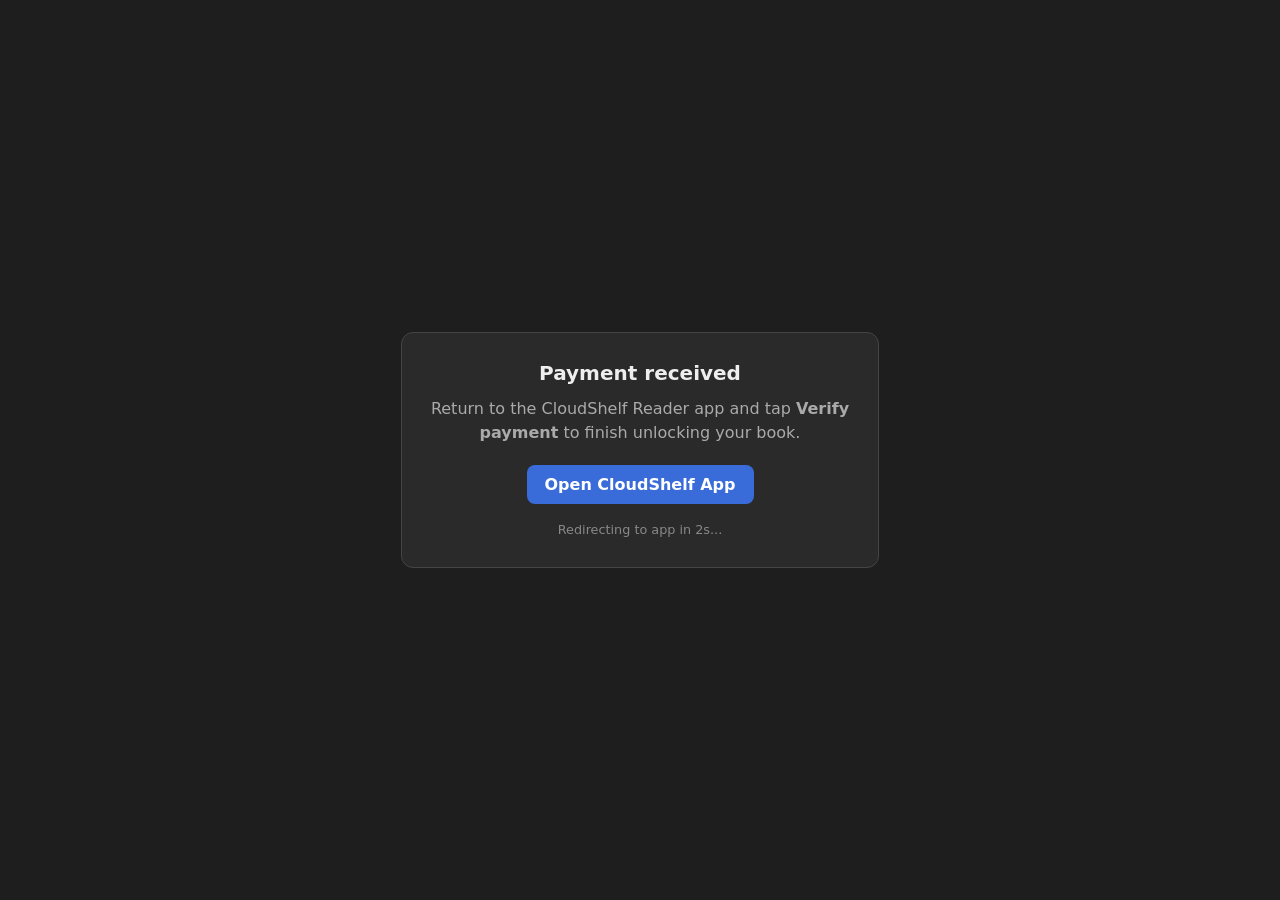
==== commit 0aa42b9b: "payment: CHIP-aware return page (forward purchase_id to cloudshelf:// deep link)" ====
--- a/payment-return.html
+++ b/payment-return.html
@@ -1,107 +1,94 @@
 <!DOCTYPE html>
-<html lang="en" data-theme="dark">
+<html lang="en">
 <head>
-  <meta charset="UTF-8">
-  <meta name="viewport" content="width=device-width, initial-scale=1.0">
-  <title>Payment Successful — CloudShelf</title>
-  <meta property="og:title" content="Payment Successful — CloudShelf">
-  <meta property="og:description" content="Your CloudShelf payment has been confirmed. Return to the app to complete your purchase.">
-  <meta property="og:image" content="https://madbytestudio.github.io/cloudshelf/img/app-logo.png">
-  <meta property="og:url" content="https://madbytestudio.github.io/cloudshelf/payment-return.html">
-  <meta property="og:type" content="website">
-  <link rel="icon" href="img/app-logo.png">
-  <link rel="stylesheet" href="style.css">
+  <meta charset="UTF-8" />
+  <meta name="viewport" content="width=device-width, initial-scale=1.0" />
+  <title>CloudShelf Payment</title>
   <style>
-    .pay-body {
-      display: flex; align-items: center; justify-content: center;
-      min-height: 100vh; padding: 24px;
+    body {
+      font-family: system-ui, sans-serif;
+      background: #1e1e1e;
+      color: #eee;
+      display: flex;
+      align-items: center;
+      justify-content: center;
+      min-height: 100vh;
+      margin: 0;
+      padding: 24px;
+      box-sizing: border-box;
     }
-    .pay-card {
-      max-width: 460px; width: 100%; text-align: center;
+    .card {
+      max-width: 420px;
+      background: #2a2a2a;
+      border: 1px solid #444;
+      border-radius: 12px;
+      padding: 28px;
+      text-align: center;
     }
-    .pay-card .hero-logo { height: 64px; margin-bottom: 20px; }
-    .pay-icon {
-      display: inline-flex; align-items: center; justify-content: center;
-      width: 72px; height: 72px; border-radius: 50%;
-      background: #e8f5e9; color: #2e7d32;
-      font-size: 2.4rem; margin-bottom: 20px;
+    h1 { font-size: 1.25rem; margin: 0 0 12px; }
+    p { color: #aaa; line-height: 1.5; margin: 0 0 20px; }
+    .btn {
+      display: inline-block;
+      background: #396cd8;
+      color: #fff;
+      text-decoration: none;
+      padding: 10px 18px;
+      border-radius: 8px;
+      font-weight: 600;
     }
-    [data-theme="dark"] .pay-icon {
-      background: #1b3a1b; color: #66bb6a;
-    }
-    .pay-card h1 { font-size: 1.6rem; margin-bottom: 8px; }
-    .pay-card .bill-code {
-      font-size: 0.8rem; color: var(--text-muted);
-      background: var(--surface); display: inline-block;
-      padding: 4px 12px; border-radius: 6px; margin: 12px 0 20px;
-      font-family: monospace;
-    }
-    .pay-card .btn { margin-top: 8px; }
-    .pay-card .auto-msg {
-      font-size: 0.8rem; color: var(--text-muted); margin-top: 16px;
-    }
+    .auto-msg { font-size: 0.8rem; color: #888; margin-top: 16px; margin-bottom: 0; }
   </style>
 </head>
 <body>
-  <div class="pay-body">
-    <div class="pay-card">
-      <img src="img/app-logo.png" alt="CloudShelf" class="hero-logo" decoding="async">
-      <div class="pay-icon">&#10003;</div>
-      <h1>Payment Successful</h1>
-      <p style="color:var(--text-muted);margin-bottom:4px">
-        Your payment has been received.
-      </p>
-      <p style="color:var(--text-muted);margin:0 0 4px;font-size:0.9rem">
-        Please return to the CloudShelf app and tap <strong>Verify payment</strong> to complete your purchase.
-      </p>
-      <div class="bill-code" id="billDisplay"></div>
-      <br>
-      <a class="btn btn-primary" id="openAppBtn" href="cloudshelf://">
-        Open CloudShelf App
-      </a>
-      <p class="auto-msg" id="autoMsg" style="display:none">Redirecting to app in <span id="countdown">3</span>s...</p>
-    </div>
+  <div class="card">
+    <h1 id="title">Payment received</h1>
+    <p id="message">Return to the CloudShelf Reader app and tap <strong>Verify payment</strong> to finish unlocking your book.</p>
+    <a class="btn" id="openAppBtn" href="cloudshelf://payment-return">Open CloudShelf App</a>
+    <p class="auto-msg" id="autoMsg">Redirecting to app in <span id="countdown">3</span>s...</p>
   </div>
+  <script>
+    (function () {
+      var params = Object.fromEntries(new URLSearchParams(location.search));
+      var purchaseId = params.purchase_id || params.purchaseId || params.id || "";
+      var billCode = params.billcode || params.BillCode || "";
+      var status = params.status || "";
 
-  <script>
-    (function() {
-      var params = Object.fromEntries(new URLSearchParams(location.search));
       try {
-        localStorage.setItem("cloudshelf_toyyibpay_return", JSON.stringify({
+        localStorage.setItem("cloudshelf_chip_return", JSON.stringify({
           ...params,
           at: Date.now()
         }));
-      } catch (e) {}
-
-      var billCode = params.billcode || params.BillCode || "";
-      var billDisplay = document.getElementById("billDisplay");
-      if (billCode) {
-        billDisplay.textContent = "Bill: " + billCode;
-      } else {
-        billDisplay.style.display = "none";
+      } catch (e) {
+        console.warn(e);
       }
 
-      var deepLink = "cloudshelf://payment-return" + (billCode ? "?billcode=" + encodeURIComponent(billCode) : "");
+      if (status === "failed" || status === "cancelled") {
+        document.getElementById("title").textContent =
+          status === "cancelled" ? "Payment cancelled" : "Payment failed";
+        document.getElementById("message").textContent =
+          "No payment was completed. Return to the app and try again.";
+      }
+
+      var query = purchaseId
+        ? "?purchase_id=" + encodeURIComponent(purchaseId)
+        : billCode
+          ? "?billcode=" + encodeURIComponent(billCode)
+          : "";
+      var deepLink = "cloudshelf://payment-return" + query;
       document.getElementById("openAppBtn").href = deepLink;
 
       var seconds = 3;
       var countdown = document.getElementById("countdown");
       var autoMsg = document.getElementById("autoMsg");
-      if (seconds > 0) {
-        autoMsg.style.display = "block";
-        var timer = setInterval(function() {
-          seconds--;
-          countdown.textContent = seconds;
-          if (seconds <= 0) {
-            clearInterval(timer);
-            try { window.location.href = deepLink; } catch (_) {}
-            autoMsg.style.display = "none";
-          }
-        }, 1000);
-      }
-
-      var saved = localStorage.getItem("cloudshelf-theme") || "dark";
-      document.documentElement.setAttribute("data-theme", saved);
+      var timer = setInterval(function () {
+        seconds--;
+        countdown.textContent = seconds;
+        if (seconds <= 0) {
+          clearInterval(timer);
+          try { window.location.href = deepLink; } catch (_) {}
+          autoMsg.style.display = "none";
+        }
+      }, 1000);
     })();
   </script>
 </body>
